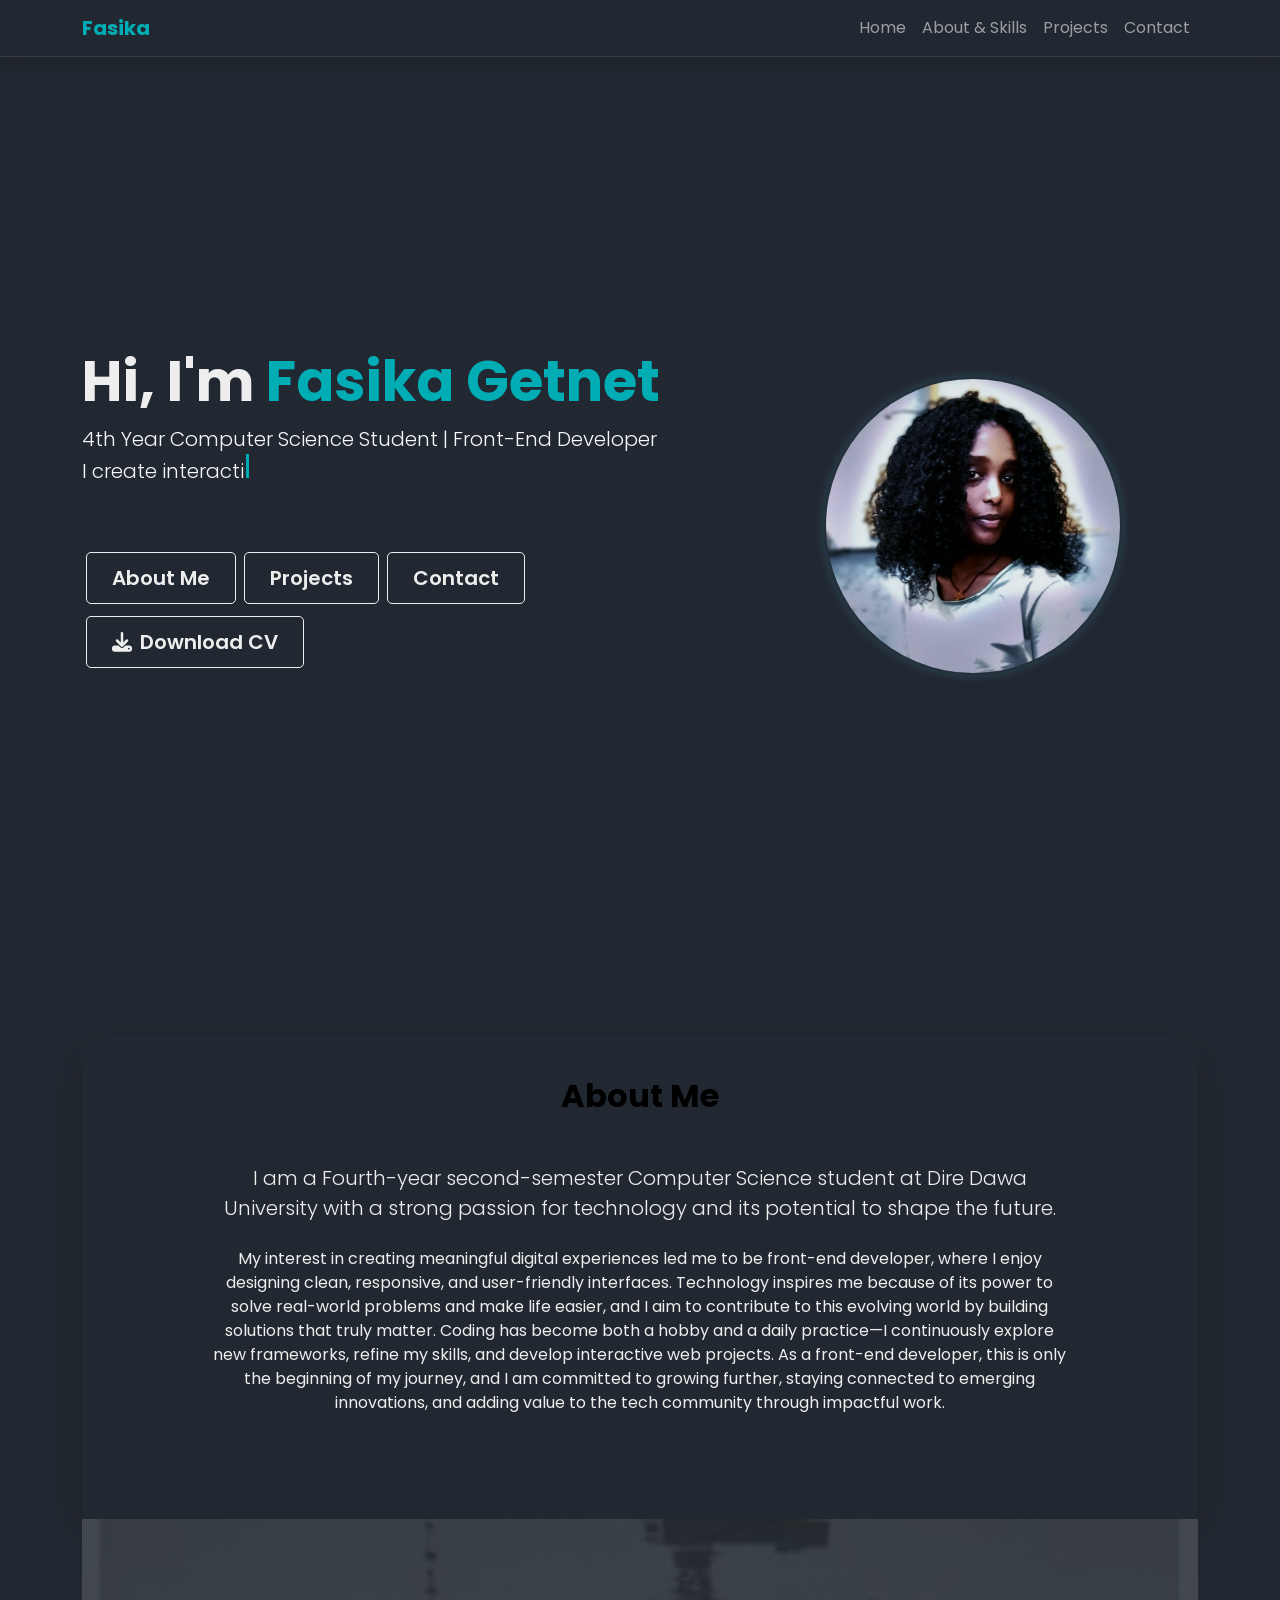
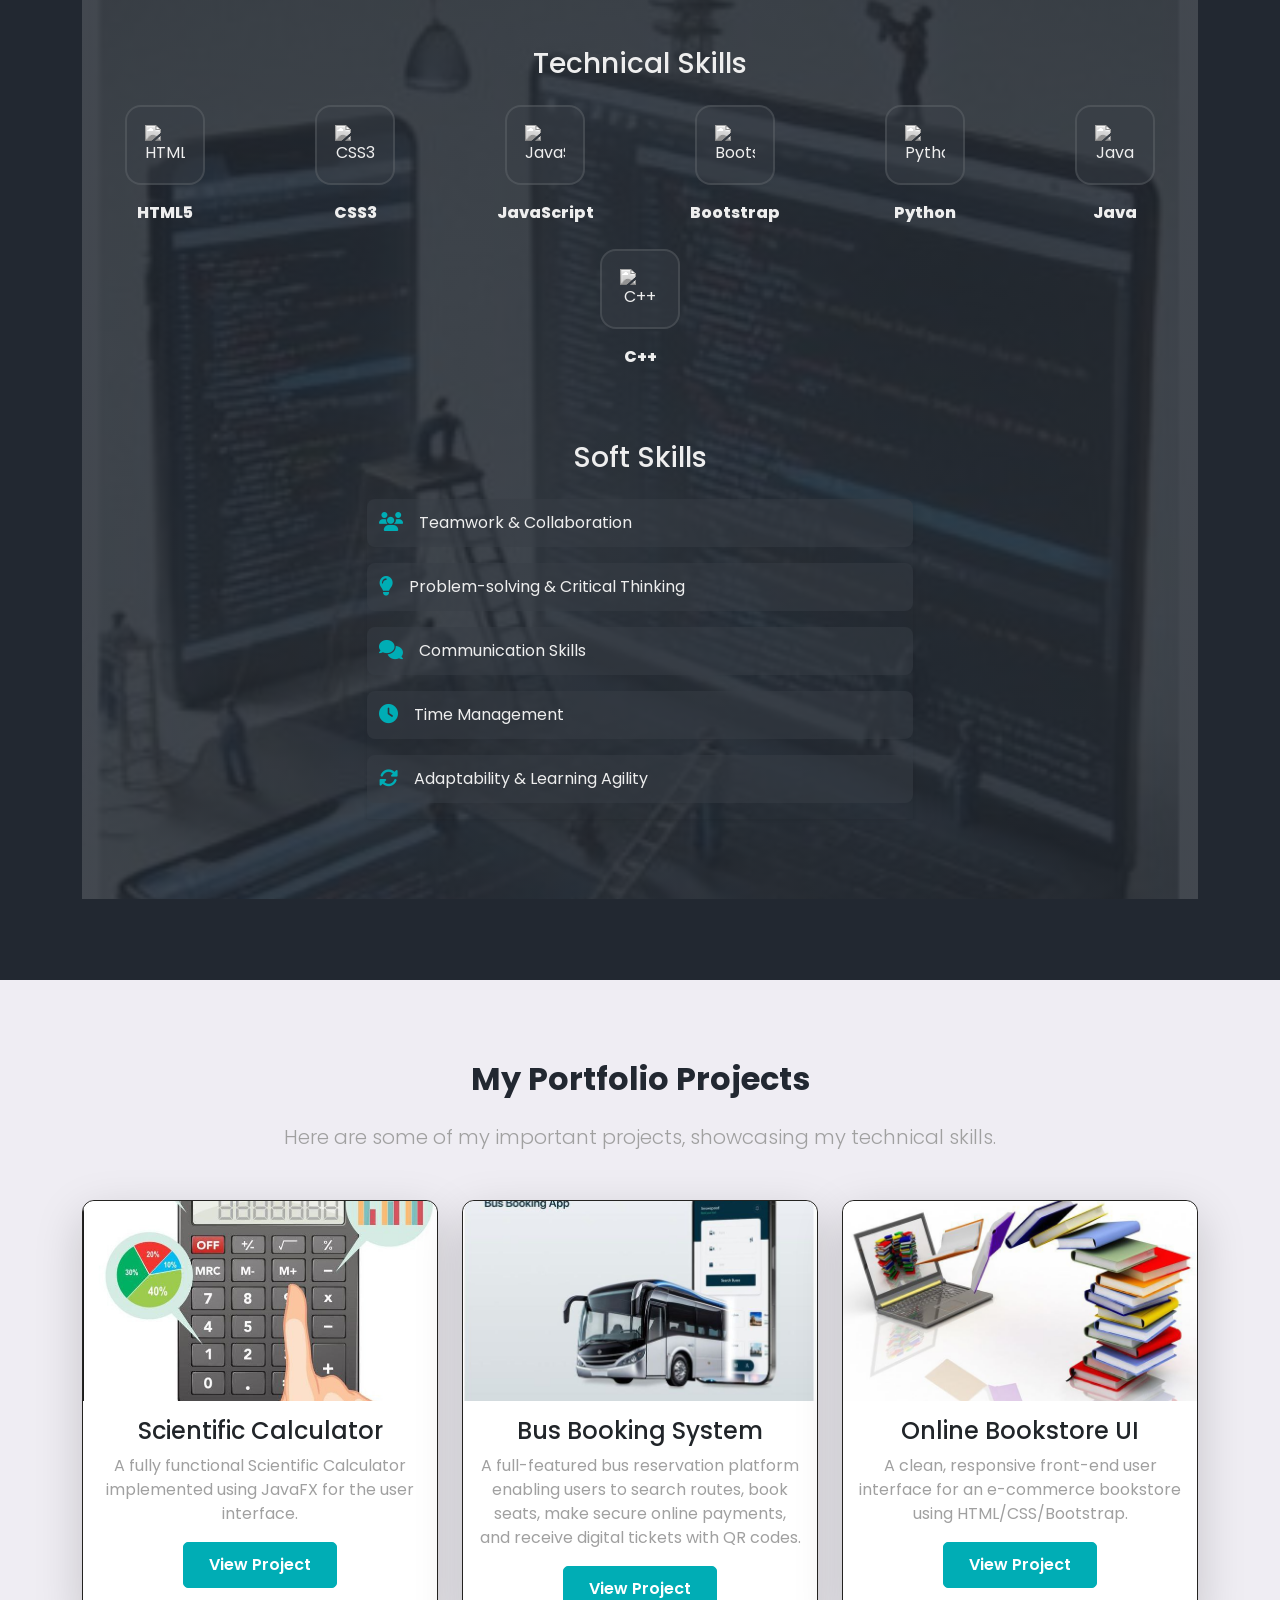
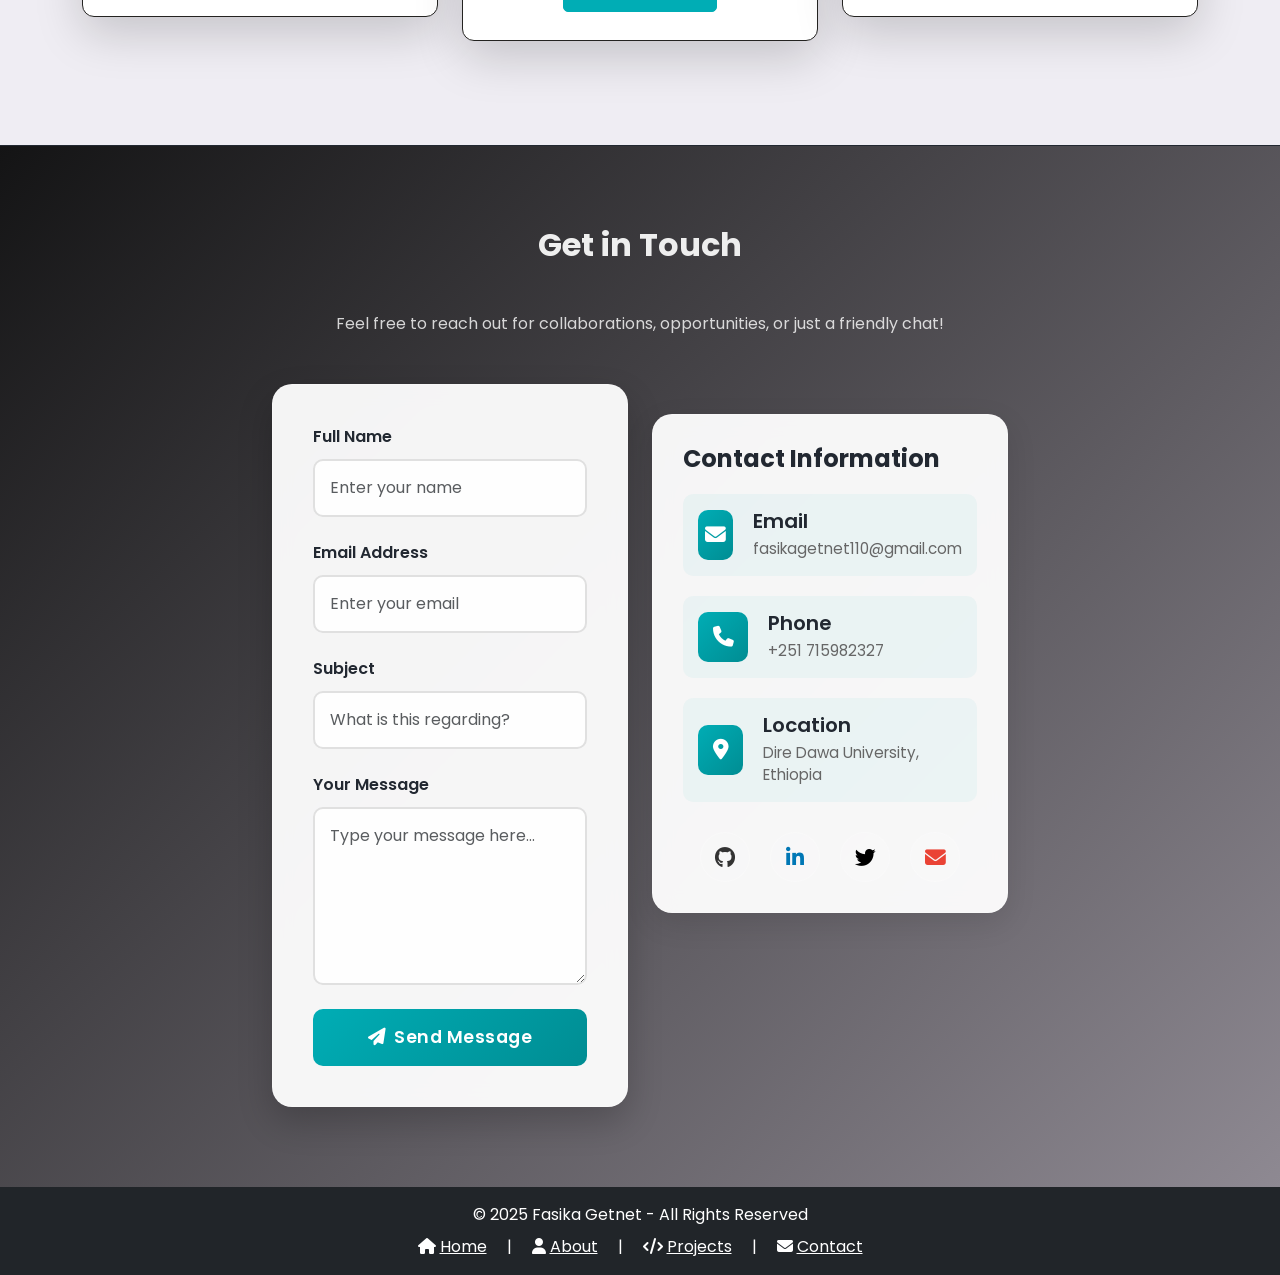
==== index.html @ c9964bea "Rename portfolio.html to index.html" ====
<!DOCTYPE html>
<html lang="en">
<head>
    <meta charset="UTF-8" />
    <meta name="viewport" content="width=device-width, initial-scale=1.0" />
    <title>Fasika Getnet - Portfolio</title>

    <link href="https://fonts.googleapis.com/css2?family=Poppins:wght@300;400;600;700&display=swap" rel="stylesheet">
    <link href="https://cdn.jsdelivr.net/npm/bootstrap@5.3.2/dist/css/bootstrap.min.css" rel="stylesheet">
    <link rel="stylesheet" href="https://cdnjs.cloudflare.com/ajax/libs/font-awesome/6.5.2/css/all.min.css">
    <link rel="stylesheet" href="CSS/style.css">
<style>
      #skills {
                border: none !important;
                background-image: 
                linear-gradient(rgba(34, 40, 49, 0.85), rgba(34, 40, 49, 0.85)),
                url('images/picture three.jpg');
                background-size: cover;}
       
    </style>
</head>

<body>

    <nav class="navbar navbar-expand-lg navbar-dark bg-dark fixed-top shadow">
        <div class="container-fluid container">
            <a class="navbar-brand" href="#">Fasika </a>
            <button class="navbar-toggler" type="button" data-bs-toggle="collapse" data-bs-target="#navbarNav" aria-controls="navbarNav" aria-expanded="false" aria-label="Toggle navigation">
                <span class="navbar-toggler-icon"></span>
            </button>
            <div class="collapse navbar-collapse" id="navbarNav">
                <ul class="navbar-nav ms-auto">
                    <li class="nav-item"><a class="nav-link" href="#home">Home</a></li>
                    <li class="nav-item"><a class="nav-link" href="#about">About & Skills</a></li>
                    <li class="nav-item"><a class="nav-link" href="#projects">Projects</a></li>
                    <li class="nav-item"><a class="nav-link" href="#contact">Contact</a></li>
                </ul>
            </div>
        </div>
    </nav>

    <section id="home"> 
        <div class="container">
            <div class="row align-items-center g-4">

                <div class="col-md-7 mb-4 text-center text-md-start scroll-animate">
                    <h1 class="display-4 fw-bold">Hi, I'm <strong>Fasika Getnet</strong></h1>
                    <div class="typing-container lead text-light mb-4">
                        4th Year Computer Science Student | Front-End Developer<br>
                        <span id="typed-text"></span><span class="typing-cursor"></span>
                    </div>
                    
                    <div class="mt-5 d-flex flex-row flex-wrap justify-content-center justify-content-md-start">
                        <a href="#about" class="btn btn-outline-light btn-lg btn-custom">About Me</a>
                        <a href="#projects" class="btn btn-outline-light btn-lg btn-custom">Projects</a>
                        <a href="#contact" class="btn btn-outline-light btn-lg btn-custom">Contact</a>
                        <a href="https://www.canva.com/design/DAGlxW0efiE/nlsFaLcKmotvEefGLtZisA/edit?utm_content=DAGlxW0efiE&utm_campaign=designshare&utm_medium=link2&utm_source=sharebutton" 
                           target="_blank" 
                           class="btn btn-outline-light btn-lg btn-custom download-cv-btn">
                            <i class="fas fa-download me-2"></i>Download CV
                        </a>
                    </div>
                </div>

                <div class="col-md-5 text-center scroll-animate">
                    <div class="profile-img-container">
                        <div class="code-ring"></div>
                        <div class="inner-ring"></div>
                        <div class="glow-particle particle-1"></div>
                        <div class="glow-particle particle-2"></div>
                        <div class="glow-particle particle-3"></div>
                        <div class="glow-particle particle-4"></div>
                        <img src="images/5875456987271728451.jpg" class="profile-img" alt="Profile Image">
                    </div>
                </div>
            </div>
        </div>
    </section>

    <hr class="m-0">

    <section id="about">
        <div class="container">
            <div id="about-content" class="shadow-lg">
                <h2 class="text-center mb-5">About Me</h2> 
            
                <div class="row justify-content-center mb-5">
                    <div class="col-lg-10 scroll-animate"> 
                        <p class="text-center lead mb-4"> 
                           I am a Fourth-year second-semester Computer Science student at Dire Dawa University with a strong passion for technology and its potential to shape the future.  
                        </p>
                        <p class="text-center">
                          My interest in creating meaningful digital experiences led me to 
                           be front-end developer, where I enjoy designing clean, responsive, and user-friendly
                          interfaces. Technology inspires me because of its power to solve real-world problems and make life easier,
                          and I aim to contribute to this evolving world by building solutions that truly matter. Coding has become both a hobby and a daily practice—I continuously explore new frameworks, refine my skills, and develop interactive web projects.
                           As a front-end developer, this is only the beginning of my journey, and I am committed to growing further, staying connected to emerging innovations,
                           and adding value to the tech community through impactful work.
                        </p>
                    </div>
                </div>
            </div>
    <section id="skills">

            <h3 class="text-center mt-5 mb-4">Technical Skills</h3>
            <div class="row text-center justify-content-center scroll-animate">
                <div class="col-6 col-md-3 col-lg-2 mb-4">
                    <div class="skill-icon-modern">
                        <img src="https://cdn.jsdelivr.net/gh/devicons/devicon/icons/html5/html5-original.svg" alt="HTML5">
                    </div>
                    <p class="skill-label-modern">HTML5</p>
                </div>
                <div class="col-6 col-md-3 col-lg-2 mb-4">
                    <div class="skill-icon-modern">
                        <img src="https://cdn.jsdelivr.net/gh/devicons/devicon/icons/css3/css3-original.svg" alt="CSS3">
                    </div>
                    <p class="skill-label-modern">CSS3</p>
                </div>
                <div class="col-6 col-md-3 col-lg-2 mb-4">
                    <div class="skill-icon-modern">
                        <img src="https://cdn.jsdelivr.net/gh/devicons/devicon/icons/javascript/javascript-original.svg" alt="JavaScript">
                    </div>
                    <p class="skill-label-modern">JavaScript</p>
                </div>
                <div class="col-6 col-md-3 col-lg-2 mb-4">
                    <div class="skill-icon-modern">
                        <img src="https://cdn.jsdelivr.net/gh/devicons/devicon/icons/bootstrap/bootstrap-original.svg" alt="Bootstrap">
                    </div>
                    <p class="skill-label-modern">Bootstrap</p>
                </div>
                <div class="col-6 col-md-3 col-lg-2 mb-4">
                    <div class="skill-icon-modern">
                        <img src="https://cdn.jsdelivr.net/gh/devicons/devicon/icons/python/python-original.svg" alt="Python">
                    </div>
                    <p class="skill-label-modern">Python</p>
                </div>
                <div class="col-6 col-md-3 col-lg-2 mb-4">
                    <div class="skill-icon-modern">
                        <img src="https://cdn.jsdelivr.net/gh/devicons/devicon/icons/java/java-original.svg" alt="Java">
                    </div>
                    <p class="skill-label-modern">Java</p>
                </div>
                <div class="col-6 col-md-3 col-lg-2 mb-4">
                    <div class="skill-icon-modern">
                        <img src="https://cdn.jsdelivr.net/gh/devicons/devicon/icons/cplusplus/cplusplus-original.svg" alt="C++">
                    </div>
                    <p class="skill-label-modern">C++</p>
                </div>
            </div>

            <h3 class="text-center mt-5 mb-4">Soft Skills</h3>
            <div class="row justify-content-center">
                <div class="col-md-6 scroll-animate">
                    <div class="list-group list-group-flush shadow-sm">
                        <div class="soft-skill-item">
                            <i class="fas fa-users"></i>
                            <span>Teamwork & Collaboration</span>
                        </div>
                        <div class="soft-skill-item">
                            <i class="fas fa-lightbulb"></i>
                            <span>Problem-solving & Critical Thinking</span>
                        </div>
                        <div class="soft-skill-item">
                            <i class="fas fa-comments"></i>
                            <span>Communication Skills</span>
                        </div>
                        <div class="soft-skill-item">
                            <i class="fas fa-clock"></i>
                            <span>Time Management</span>
                        </div>
                        <div class="soft-skill-item">
                            <i class="fas fa-sync-alt"></i>
                            <span>Adaptability & Learning Agility</span>
                        </div>
                    </div>
                </div>
            </div>
        </div>
    </section>
</section>

    <hr class="m-0">

    <section id="projects">
        <div class="container">
            <h2 class="text-center mb-4">My Portfolio Projects</h2>
            <p class="text-center mb-5 text-muted lead">Here are some of my important projects, showcasing my technical skills.</p>

            <div class="row g-4">
                
                <div class="col-md-4 mb-4 project-card scroll-animate">
                    <div class="card shadow-lg">
                        <img src="images/5886730945711246211.jpg" class="card-img-top" alt="Scientific Calculator Project" 
                             onerror="this.onerror=null; this.parentElement.innerHTML='<div class=\'card-img-placeholder\'><i class=\'fas fa-calculator\'></i></div>' + this.parentElement.innerHTML;">
                        <div class="card-body text-center">
                            <h4>Scientific Calculator</h4>
                            <p class="text-muted">A fully functional Scientific Calculator implemented using JavaFX for the user interface.</p>
                            <a href="https://github.com/fafi919/JavaFXApplication25" target="_blank" class="btn btn-primary btn-custom">View Project</a>
                        </div>
                    </div>
                </div>

                <div class="col-md-4 mb-4 project-card scroll-animate">
                    <div class="card shadow-lg">
                        <img src="images/5886730945711246222.jpg" class="card-img-top" alt="Bus Booking System" 
                             onerror="this.onerror=null; this.parentElement.innerHTML='<div class=\'card-img-placeholder\'><i class=\'fas fa-bus\'></i></div>' + this.parentElement.innerHTML;">
                        <div class="card-body text-center">
                            <h4>Bus Booking System</h4>
                            <p class="text-muted">A full-featured bus reservation platform enabling users to search routes, book seats, make secure online payments, and receive digital tickets with QR codes.</p>
                            <a href="https://github.com/fafi919/Bus-Booking" target="_blank" class="btn btn-primary btn-custom">View Project</a>
                        </div>
                    </div>
                </div>

                <div class="col-md-4 mb-4 project-card scroll-animate">
                    <div class="card shadow-lg">
                        <img src="images/5886730945711246221.jpg" class="card-img-top" alt="Online Bookstore" 
                             onerror="this.onerror=null; this.parentElement.innerHTML='<div class=\'card-img-placeholder\'><i class=\'fas fa-book\'></i></div>' + this.parentElement.innerHTML;">
                        <div class="card-body text-center">
                            <h4>Online Bookstore UI</h4>
                            <p class="text-muted">A clean, responsive front-end user interface for an e-commerce bookstore using HTML/CSS/Bootstrap.</p>
                            <a href="index2.html" target="_blank" class="btn btn-primary btn-custom">View Project</a>
                        </div>
                    </div>
                </div>
            </div>
        </div>
    </section>

    <hr class="m-0">

    <section id="contact">
        <div class="container">
            <h2 class="text-center mb-5">Get in Touch</h2>
            <p class="text-center mb-5 text-muted">Feel free to reach out for collaborations, opportunities, or just a friendly chat!</p>
            
            <div class="row justify-content-center">
                <div class="col-lg-8">
                    <div class="row g-4">
                        <div class="col-md-6 scroll-animate">
                            <form id="contactForm">
                                <div class="mb-4">
                                    <label for="name" class="form-label">Full Name</label>
                                    <input type="text" class="form-control" id="name" placeholder="Enter your name" required>
                                </div>
                                <div class="mb-4">
                                    <label for="email" class="form-label">Email Address</label>
                                    <input type="email" class="form-control" id="email" placeholder="Enter your email" required>
                                </div>
                                <div class="mb-4">
                                    <label for="subject" class="form-label">Subject</label>
                                    <input type="text" class="form-control" id="subject" placeholder="What is this regarding?" required>
                                </div>
                                <div class="mb-4">
                                    <label for="message" class="form-label">Your Message</label>
                                    <textarea class="form-control" id="message" rows="6" placeholder="Type your message here..." required></textarea>
                                </div>
                                <button type="submit" class="btn btn-primary w-100">
                                    <i class="fas fa-paper-plane me-2"></i>Send Message
                                </button>
                                <div id="responseMessage" class="response-message"></div>
                            </form>
                        </div>
                        
                        <div class="col-md-6 scroll-animate">
                            <div class="contact-info-box">
                                <h4>Contact Information</h4>
                                
                                <div class="contact-detail">
                                    <i class="fas fa-envelope"></i>
                                    <div class="contact-detail-content">
                                        <h5>Email</h5>
                                        <p>fasikagetnet110@gmail.com</p>
                                    </div>
                                </div>
                                
                                <div class="contact-detail">
                                    <i class="fas fa-phone"></i>
                                    <div class="contact-detail-content">
                                        <h5>Phone</h5>
                                        <p>+251 715982327</p>
                                    </div>
                                </div>
                                
                                <div class="contact-detail">
                                    <i class="fas fa-map-marker-alt"></i>
                                    <div class="contact-detail-content">
                                        <h5>Location</h5>
                                        <p>Dire Dawa University, Ethiopia</p>
                                    </div>
                                </div>
                                
                                <div class="social-links">
                                    <a href="https://github.com/fafi919" target="_blank" class="social-link">
                                        <i class="fab fa-github"></i>
                                    </a>
                                    <a href="https://www.linkedin.com/in/fasika-getnet-62bb77320" target="_blank" class="social-link">
                                        <i class="fab fa-linkedin-in"></i>
                                    </a>
                                    <a href="https://x.com/yodina29" target="_blank" class="social-link">
                                        <i class="fab fa-twitter"></i>
                                    </a>
                                    <a href="mailto:fasikagetnet110@gmail.com" class="social-link">
                                        <i class="fas fa-envelope"></i>
                                    </a>
                                </div>
                            </div>
                        </div>
                    </div>
                </div>
            </div>
        </div>
    </section>

    <footer class="bg-dark text-white text-center p-3">
        <div class="container">
            <p class="mb-0">© 2025 Fasika Getnet - All Rights Reserved</p>
            <p class="mt-2 mb-0">
                <a href="#home" class="text-white me-3"><i class="fas fa-home me-1"></i>Home</a> |
                <a href="#about" class="text-white mx-3"><i class="fas fa-user me-1"></i>About</a> |
                <a href="#projects" class="text-white mx-3"><i class="fas fa-code me-1"></i>Projects</a> |
                <a href="#contact" class="text-white ms-3"><i class="fas fa-envelope me-1"></i>Contact</a>
            </p>
        </div>
    </footer>

    
    <script src="https://code.jquery.com/jquery-3.7.1.min.js"></script>
    <script src="https://cdn.jsdelivr.net/npm/bootstrap@5.3.2/dist/js/bootstrap.bundle.min.js"></script>
    
    
    <script src="Jquery/script.js"></script>
</body>
</html>
---- CSS/style.css ----
:root {
    --primary-color: #00ADB5;
    --secondary-color: #393E46;
    --dark-bg: #222831;
    --text-light: #EEEEEE;
    --text-muted: #A0A0A0;
    --bg-light: #242321;
    --light-blue: #4FC3F7;
    --light-blue-glow: rgba(79, 195, 247, 0.6);
    --light-blue-dark: #0288D1;
}

html { scroll-behavior: smooth; }
body { 
    font-family: 'Poppins', sans-serif;
    color: var(--dark-bg);
    padding-top: 56px; 
    background-color: var(--dark-bg);
}
section { padding: 80px 0; } 
h2 { font-weight: 700; }
.text-muted { color: var(--text-muted) !important; }

.navbar-dark.bg-dark {
    background-color: var(--dark-bg) !important;
    border-bottom: 1px solid var(--secondary-color);
}
.navbar-brand {
    font-weight: 700;
    color: var(--primary-color) !important;
}
.navbar-nav .nav-link:hover {
    color: var(--primary-color) !important;
}

#home { 
    background-image: 
        url('https://plus.unsplash.com/premium_photo-1661930645394-9d46a620a4e0?w=500&auto=format&fit=crop'); 
    background-size: cover;
    background-position: center;
    background-repeat: no-repeat;
    background-attachment: fixed;
    color: var(--text-light);
    padding-top: 120px;
    min-height: 100vh;
    display: flex;
    align-items: center;
}
#home strong {
    font-weight: 700 !important;
    color: var(--primary-color);
}

.typing-container {
    min-height: 80px;
}

.typing-cursor {
    display: inline-block;
    background-color: var(--primary-color);
    width: 3px;
    height: 1.2em;
    margin-left: 2px;
    animation: blink 1s infinite;
}

@keyframes blink {
    0%, 100% { opacity: 1; }
    50% { opacity: 0; }
}

#about { 
    background-color: var(--dark-bg);
    color: var(--text-light);
}

#about-content {
    background-image: 
       linear-gradient(rgba(147, 183, 237, 0.85), rgba(52, 59, 70, 0.85)),
        url('Fasika_Getnet_DDU1501132/images/picture one.jpg');
    background-size: cover;
    background-position: center;
    padding: 40px; 
    border-radius: 12px;
    color: var(--text-light);
}

#about .list-group-item {
    background-color: var(--secondary-color); 
    color: var(--text-light);
    border: none;
}

.profile-img-container {
    position: relative;
    width: 300px; 
    height: 300px;
    margin: 0 auto;
    border-radius: 50%;
    box-shadow: 0 0 10px rgba(79, 195, 247, 0.2); 
    overflow: hidden;
}

.profile-img {
    width: 100%;
    height: 100%;
    object-fit: cover; 
    border-radius: 50%;
    transition: all 0.5s ease-in-out;
    z-index: 2;
    position: relative;
    border: 3px solid transparent;
}

.profile-img-container::before {
    content: '';
    position: absolute;
    top: -10px; 
    left: -10px; 
    right: -10px; 
    bottom: -10px; 
    border-radius: 50%;
    border: 3px solid var(--light-blue);
    box-shadow: 0 0 30px var(--light-blue-glow), 
                inset 0 0 15px var(--light-blue-glow);
    transition: all 0.5s ease-in-out;
    opacity: 0.8;
    z-index: 1;
    animation: light-blue-pulse 2.5s infinite alternate;
}

@keyframes light-blue-pulse {
    0% {
        box-shadow: 0 0 30px var(--light-blue-glow), 
                    inset 0 0 15px var(--light-blue-glow);
        opacity: 0.8;
        transform: scale(1);
    }
    50% {
        box-shadow: 0 0 45px var(--light-blue-glow), 
                    0 0 60px rgba(79, 195, 247, 0.3),
                    inset 0 0 20px var(--light-blue-glow);
        opacity: 1;
        transform: scale(1.02);
    }
    100% {
        box-shadow: 0 0 40px var(--light-blue-glow), 
                    inset 0 0 18px var(--light-blue-glow);
        opacity: 0.9;
        transform: scale(1.01);
    }
}

.profile-img-container:hover::before { 
    transform: scale(1.05) rotate(5deg); 
    opacity: 1;
    box-shadow: 0 0 60px var(--light-blue-glow), 
                0 0 80px rgba(79, 195, 247, 0.4),
                inset 0 0 25px var(--light-blue-glow);
    animation: none;
    border-width: 4px;
}

.profile-img-container:hover .profile-img {
    transform: scale(1.05);
    border-color: var(--light-blue);
}

.code-ring {
    position: absolute;
    top: -25px;
    left: -25px;
    right: -25px;
    bottom: -25px;
    border-radius: 50%;
    border: 2px dashed var(--light-blue);
    opacity: 0.4;
    animation: rotate-clockwise 25s linear infinite;
    z-index: 0;
    filter: drop-shadow(0 0 5px rgba(79, 195, 247, 0.3));
}

@keyframes rotate-clockwise {
    0% { transform: rotate(0deg); }
    100% { transform: rotate(360deg); }
}

.inner-ring {
    position: absolute;
    top: -15px;
    left: -15px;
    right: -15px;
    bottom: -15px;
    border-radius: 50%;
    border: 1.5px dotted var(--light-blue);
    opacity: 0.3;
    animation: rotate-counter-clockwise 15s linear infinite;
    z-index: 0;
}

@keyframes rotate-counter-clockwise {
    0% { transform: rotate(0deg); }
    100% { transform: rotate(-360deg); }
}

.glow-particle {
    position: absolute;
    width: 6px;
    height: 6px;
    background-color: var(--light-blue);
    border-radius: 50%;
    opacity: 0;
    filter: blur(1px);
    z-index: 0;
}

.particle-1 {
    top: 20%;
    left: 20%;
    animation: float-particle 4s infinite ease-in-out;
}

.particle-2 {
    top: 40%;
    right: 10%;
    animation: float-particle 5s infinite ease-in-out 0.5s;
}

.particle-3 {
    bottom: 30%;
    left: 15%;
    animation: float-particle 6s infinite ease-in-out 1s;
}

.particle-4 {
    bottom: 20%;
    right: 25%;
    animation: float-particle 4.5s infinite ease-in-out 1.5s;
}

@keyframes float-particle {
    0%, 100% {
        transform: translate(0, 0);
        opacity: 0;
        box-shadow: 0 0 5px var(--light-blue);
    }
    50% {
        transform: translate(10px, -10px);
        opacity: 0.7;
        box-shadow: 0 0 10px var(--light-blue);
    }
}

.btn-custom {
    padding: 10px 25px;
    border-radius: 5px; 
    font-weight: 600;
    margin: 0 4px 12px; 
    transition: 0.3s ease;
}
.btn-custom:hover {
    transform: scale(1.05); 
    box-shadow: 0 5px 15px rgba(0, 173, 181, 0.4);
}
.btn-outline-light {
    color: var(--text-light);
    border-color: var(--text-light);
}
.btn-outline-light:hover {
    background-color: var(--primary-color) !important;
    border-color: var(--primary-color) !important;
    color: var(--dark-bg) !important;
    box-shadow: 0 5px 15px rgba(0, 173, 181, 0.4);
}
.btn-primary {
    background-color: var(--primary-color);
    border-color: var(--primary-color);
}
.btn-primary:hover {
    background-color: #008D93;
    border-color: #008D93;
}

.download-cv-btn {
    position: relative;
    overflow: hidden;
}

.download-cv-btn::after {
    content: '';
    position: absolute;
    top: 50%;
    left: 50%;
    width: 0;
    height: 0;
    border-radius: 50%;
    background: rgba(255, 255, 255, 0.2);
    transform: translate(-50%, -50%);
    transition: width 0.6s, height 0.6s;
}

.download-cv-btn:hover::after {
    width: 300px;
    height: 300px;
}

#projects {
    background-color: rgb(239, 237, 243); 
    color: var(--dark-bg);
}

.skill-icon { 
    transition: 0.3s ease; 
    filter: grayscale(100%);
    opacity: 0.8;
}
.skill-icon:hover { 
    transform: scale(1.15); 
    filter: grayscale(0%);
    opacity: 1;
}

.card {
    border-radius: 12px;
    transition: 0.4s ease;
    border: 1px solid var(--bg-light); 
    overflow: hidden;
}
.card:hover {
    transform: translateY(-8px);
    box-shadow: 0 15px 35px rgba(0,0,0,0.2);
}

.card-img-top {
    height: 200px;
    width: 100%;
    object-fit: cover;
    border-radius: 12px 12px 0 0;
}

.card-img-placeholder {
    height: 200px;
    background: linear-gradient(135deg, var(--primary-color), #40A4B1);
    display: flex;
    justify-content: center;
    align-items: center;
    border-radius: 12px 12px 0 0;
    color: white;
    font-size: 2.5rem;
}

#contact { 
    background: linear-gradient(135deg, #141415 0%, #8e8992 100%);
    color: var(--text-light);
}

#contact h2 {
    color: var(--text-light);
    margin-bottom: 30px;
}

#contact .text-muted {
    color: rgba(255, 255, 255, 0.8) !important;
}

footer {
    background-color: var(--dark-bg) !important;
}

.scroll-animate {
    opacity: 0;
    transform: translateY(20px);
    transition: opacity 0.6s ease-out, transform 0.6s ease-out;
}
.scroll-animate.in-view {
    opacity: 1;
    transform: translateY(0);
}
.scroll-animate.project-card:nth-child(1) { transition-delay: 0s; }
.scroll-animate.project-card:nth-child(2) { transition-delay: 0.15s; }
.scroll-animate.project-card:nth-child(3) { transition-delay: 0.3s; }

body.about-active #about p,
body.about-active #about h2,
body.about-active #about h3,
body.about-active #about li {
    color: var(--primary-color) !important;
    transition: color 0.4s ease-in-out;
}

.skill-icon {
    transition: transform 0.3s ease, filter 0.3s ease, box-shadow 0.3s ease;
    filter: grayscale(100%);
    opacity: 0.85;
}

.skill-icon:hover {
    transform: scale(1.25) rotate(3deg);
    filter: grayscale(0%);
    opacity: 1;
}

.skill-html:hover,
.skill-html + img:hover {
    box-shadow: 0 0 20px #E34F26;
}

.skill-css:hover,
.skill-css + img:hover {
    box-shadow: 0 0 20px #1572B6;
}

.skill-js:hover,
.skill-js + img:hover {
    box-shadow: 0 0 20px #F0DB4F;
}

.skill-bootstrap:hover,
.skill-bootstrap + img:hover {
    box-shadow: 0 0 20px #7952B3;
}

.skill-python:hover,
.skill-python + img:hover {
    box-shadow: 0 0 20px #4a98d8;
}

.skill-java:hover,
.skill-java + img:hover {
    box-shadow: 0 0 20px #f0383b;
}

.skill-cpp:hover,
.skill-cpp + img:hover {
    box-shadow: 0 0 20px #dba2a2;
}

#about p.skill-html:hover,
#about p.skill-css:hover,
#about p.skill-js:hover,
#about p.skill-bootstrap:hover,
#about p.skill-python:hover,
#about p.skill-cpp:hover,
#about p.skill-java:hover {
    transform: scale(1.15);
    transition: 0.3s ease;
}

#about h2 {
    color: black !important;
}

#about .tech-title {
    color: brown !important;
}

#about .soft-title {
    color: lightblue !important;
}

#about-content {
    border: none !important;
    background-image: 
        linear-gradient(rgba(34, 40, 49, 0.85), rgba(34, 40, 49, 0.85)),
        url('C:\Users\fafi19\Documents\Fasika_Getnet_DDU1501132\images\picture three.jpg');
    background-size: cover;
    background-position: center;
}

#about p.skill-html     { color: #E34F26 !important; }
#about p.skill-css      { color: #1572B6 !important; }
#about p.skill-js       { color: #F0DB4F !important; }
#about p.skill-bootstrap{ color: #7952B3 !important; }
#about p.skill-python   { color: #3776AB !important; }
.skill-cpp { color: #c9d2da !important; }

.skill-icon-modern {
    width: 80px;
    height: 80px;
    display: flex;
    align-items: center;
    justify-content: center;
    background: rgba(57, 62, 70, 0.5);
    border-radius: 16px;
    margin: 0 auto 1rem;
    transition: all 0.3s ease;
    border: 2px solid rgba(255, 255, 255, 0.1);
}

.skill-icon-modern:hover {
    transform: translateY(-5px);
    border-color: var(--primary-color);
    box-shadow: 0 4px 16px rgba(0,0,0,0.12);
}

.skill-icon-modern img {
    width: 40px;
    height: 40px;
    filter: grayscale(1);
    transition: filter 0.3s ease;
}

.skill-icon-modern:hover img {
    filter: grayscale(0);
}

.skill-label-modern {
    font-weight: 800;
    color: var(--text-light);
    margin-bottom: 0;
}

.soft-skill-item {
    display: flex;
    align-items: center;
    margin-bottom: 1rem;
    padding: 0.75rem;
    background: rgba(57, 62, 70, 0.5);
    border-radius: 8px;
    transition: all 0.3s ease;
}

.soft-skill-item:hover {
    background: rgba(57, 62, 70, 0.8);
    transform: translateX(5px);
}

.soft-skill-item i {
    color: var(--primary-color);
    margin-right: 1rem;
    font-size: 1.2rem;
}

/* ============ ENHANCED CONTACT PAGE STYLES ============ */
#contactForm {
    background: rgba(255, 255, 255, 0.95);
    backdrop-filter: blur(10px);
    border-radius: 20px;
    box-shadow: 0 15px 35px rgba(0, 0, 0, 0.2);
    padding: 40px;
    transition: all 0.3s ease;
    border: 1px solid rgba(255, 255, 255, 0.2);
}

#contactForm:hover {
    transform: translateY(-5px);
    box-shadow: 0 20px 40px rgba(0, 0, 0, 0.3);
}

#contactForm .form-label {
    color: #222831;
    font-weight: 600;
    margin-bottom: 10px;
    font-size: 1rem;
}

#contactForm .form-control {
    background: rgba(255, 255, 255, 0.9);
    border: 2px solid #e0e0e0;
    border-radius: 10px;
    padding: 15px;
    font-size: 1rem;
    color: #222831;
    transition: all 0.3s ease;
}

#contactForm .form-control:focus {
    background: white;
    border-color: var(--primary-color);
    box-shadow: 0 0 0 0.3rem rgba(0, 173, 181, 0.15);
    transform: translateY(-2px);
}

#contactForm textarea.form-control {
    min-height: 150px;
    resize: vertical;
}

#contactForm .btn-primary {
    background: linear-gradient(135deg, var(--primary-color), #008D93);
    border: none;
    border-radius: 10px;
    padding: 15px 30px;
    font-weight: 600;
    font-size: 1.1rem;
    letter-spacing: 0.5px;
    transition: all 0.3s ease;
    position: relative;
    overflow: hidden;
}

#contactForm .btn-primary:hover {
    transform: translateY(-3px);
    box-shadow: 0 10px 25px rgba(0, 173, 181, 0.4);
    background: linear-gradient(135deg, #008D93, var(--primary-color));
}

#contactForm .btn-primary:active {
    transform: translateY(-1px);
}

.contact-info-box {
    background: rgba(255, 255, 255, 0.95);
    backdrop-filter: blur(10px);
    border-radius: 20px;
    padding: 30px;
    margin-top: 30px;
    box-shadow: 0 10px 30px rgba(0, 0, 0, 0.1);
    border: 1px solid rgba(255, 255, 255, 0.2);
}

.contact-info-box h4 {
    color: #222831;
    margin-bottom: 20px;
    font-weight: 700;
}

.contact-detail {
    display: flex;
    align-items: center;
    margin-bottom: 20px;
    padding: 15px;
    background: rgba(0, 173, 181, 0.05);
    border-radius: 10px;
    transition: all 0.3s ease;
}

.contact-detail:hover {
    background: rgba(0, 173, 181, 0.1);
    transform: translateX(5px);
}

.contact-detail i {
    width: 50px;
    height: 50px;
    background: linear-gradient(135deg, var(--primary-color), #008D93);
    border-radius: 10px;
    display: flex;
    align-items: center;
    justify-content: center;
    color: white;
    font-size: 1.3rem;
    margin-right: 20px;
}

.contact-detail-content h5 {
    color: #222831;
    margin: 0;
    font-weight: 600;
}

.contact-detail-content p {
    color: #666;
    margin: 5px 0 0 0;
    font-size: 0.95rem;
}

.social-links {
    display: flex;
    justify-content: center;
    gap: 20px;
    margin-top: 30px;
}

.social-link {
    width: 50px;
    height: 50px;
    background: rgba(255, 255, 255, 0.1);
    border-radius: 50%;
    display: flex;
    align-items: center;
    justify-content: center;
    color: white;
    font-size: 1.3rem;
    text-decoration: none;
    transition: all 0.3s ease;
    border: 1px solid rgba(255, 255, 255, 0.2);
}

.social-link:hover {
    background: white;
    color: var(--primary-color);
    transform: translateY(-5px);
    box-shadow: 0 10px 20px rgba(0, 0, 0, 0.2);
}

.response-message {
    display: none;
    padding: 15px;
    border-radius: 10px;
    margin-top: 20px;
    text-align: center;
    font-weight: 600;
}

.response-success {
    background: rgba(76, 175, 80, 0.1);
    color: #2e7d32;
    border: 1px solid #4caf50;
}

.response-error {
    background: rgba(244, 67, 54, 0.1);
    color: #c62828;
    border: 1px solid #f44336;
}

@media (max-width: 768px) {
    section { padding: 60px 0; }
    #home { padding-top: 100px; }
    .profile-img-container {
        width: 250px;
        height: 250px;
    }
    .btn-custom {
        margin: 5px;
        width: 100%;
    }
    #about-content {
        padding: 20px;
    }
    #contactForm {
        padding: 25px;
    }
    .contact-detail {
        padding: 12px;
    }
}
.social-links .fa-github { color: #333; }
.social-links .fa-linkedin-in { color: #0077B5; }
.social-links .fa-twitter { color: #000; }
.social-links .fa-envelope { color: #EA4335; }
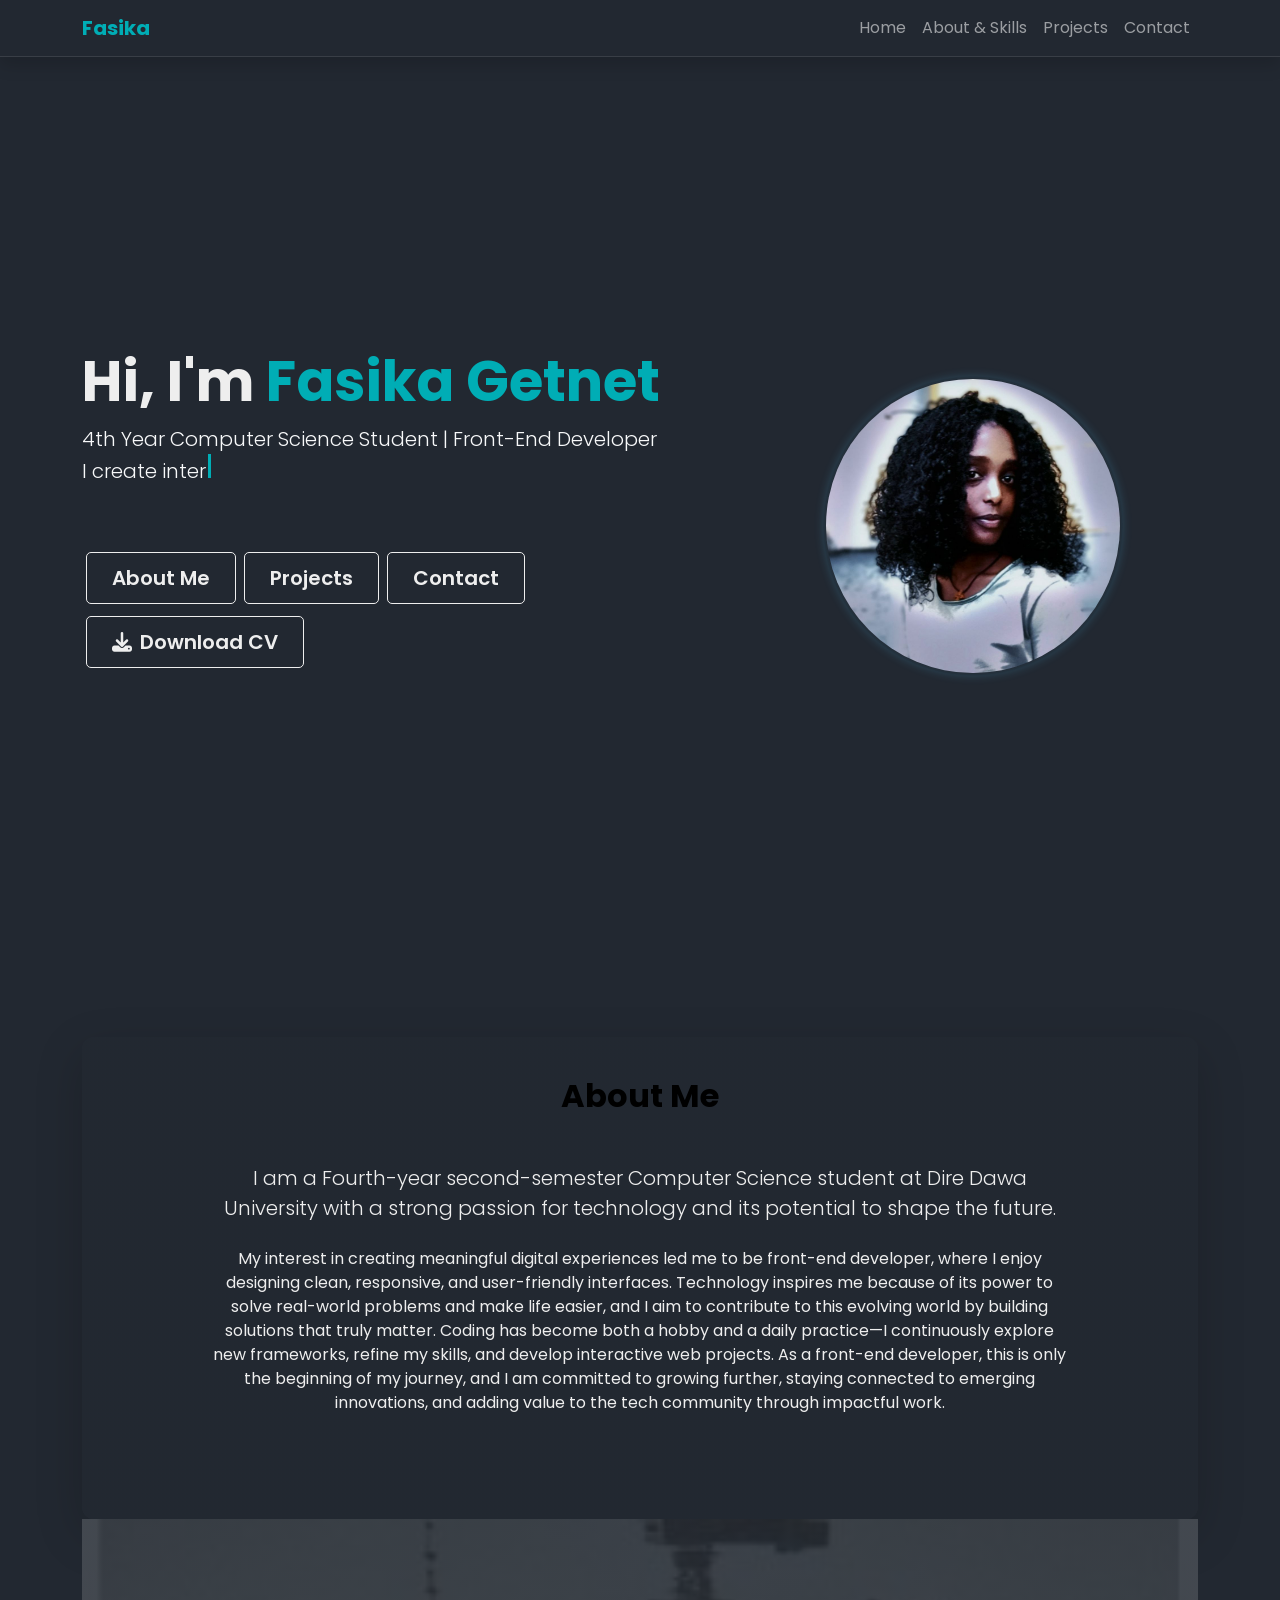
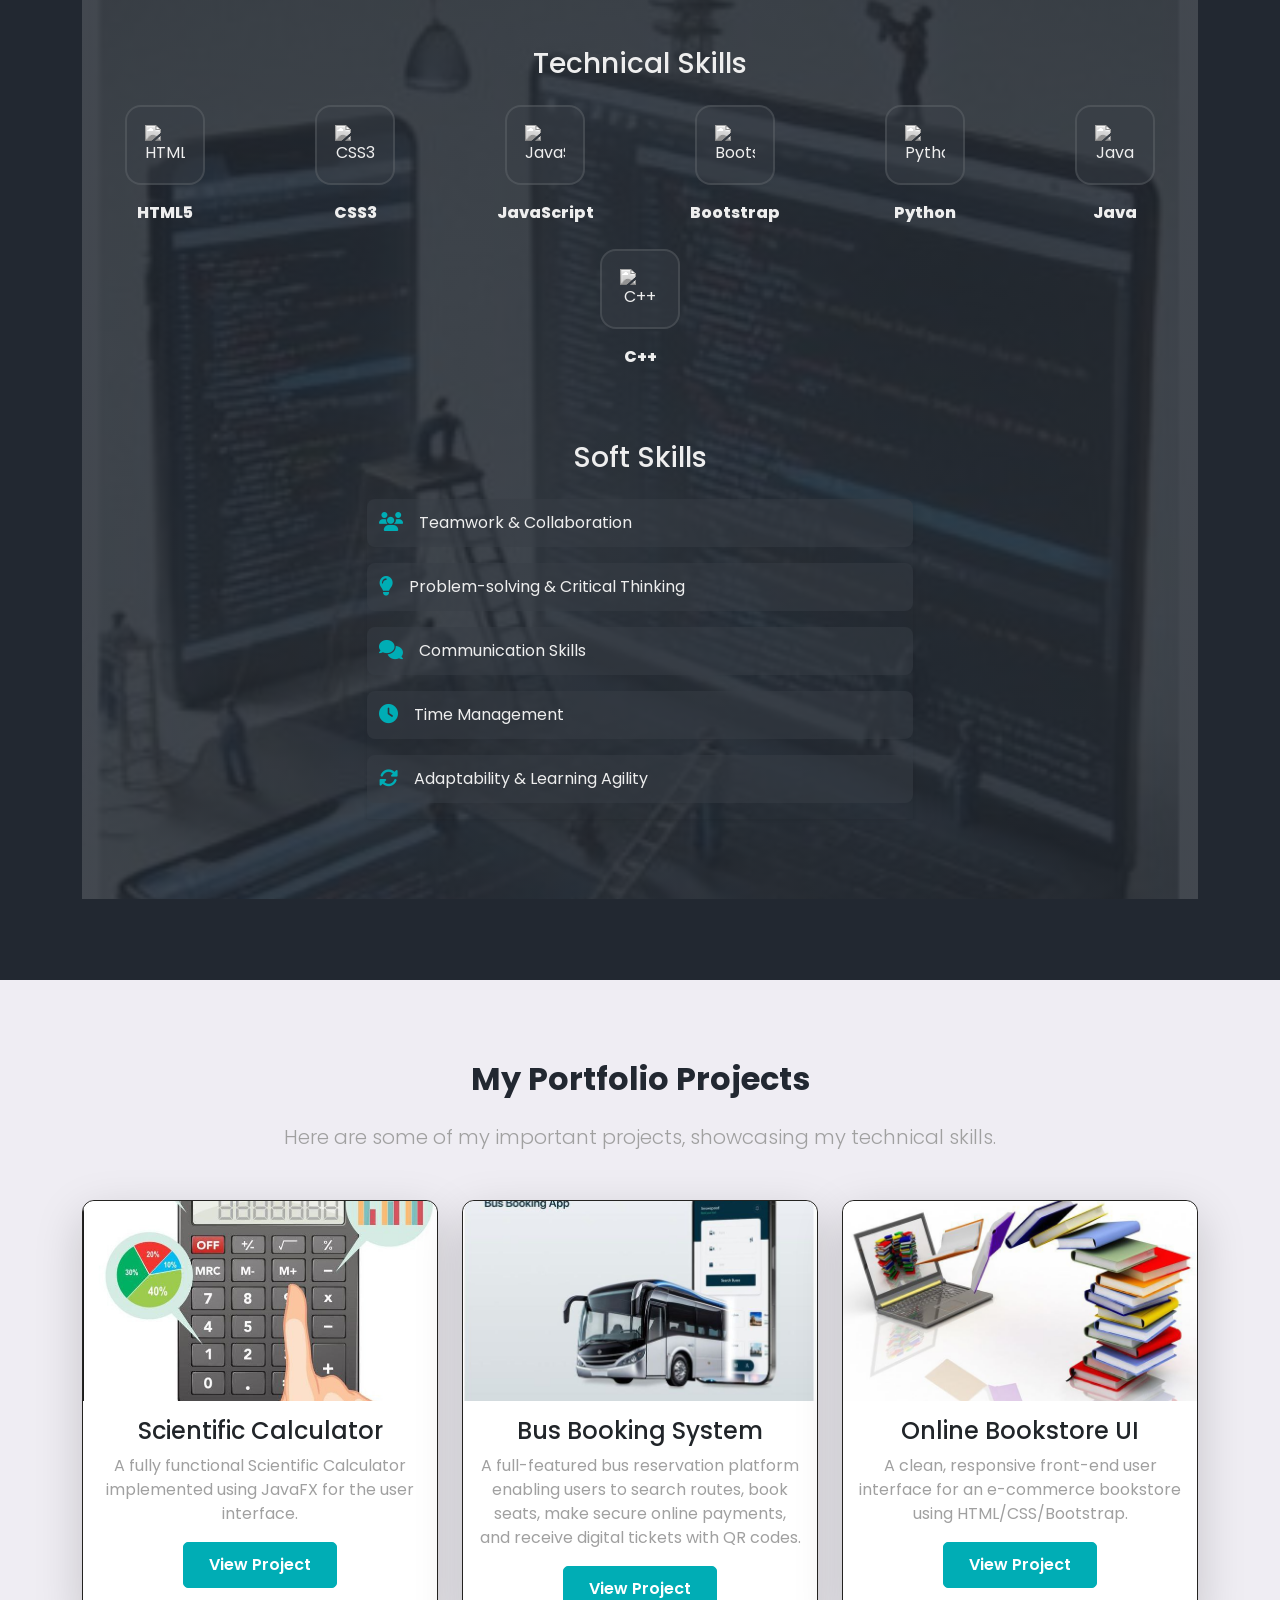
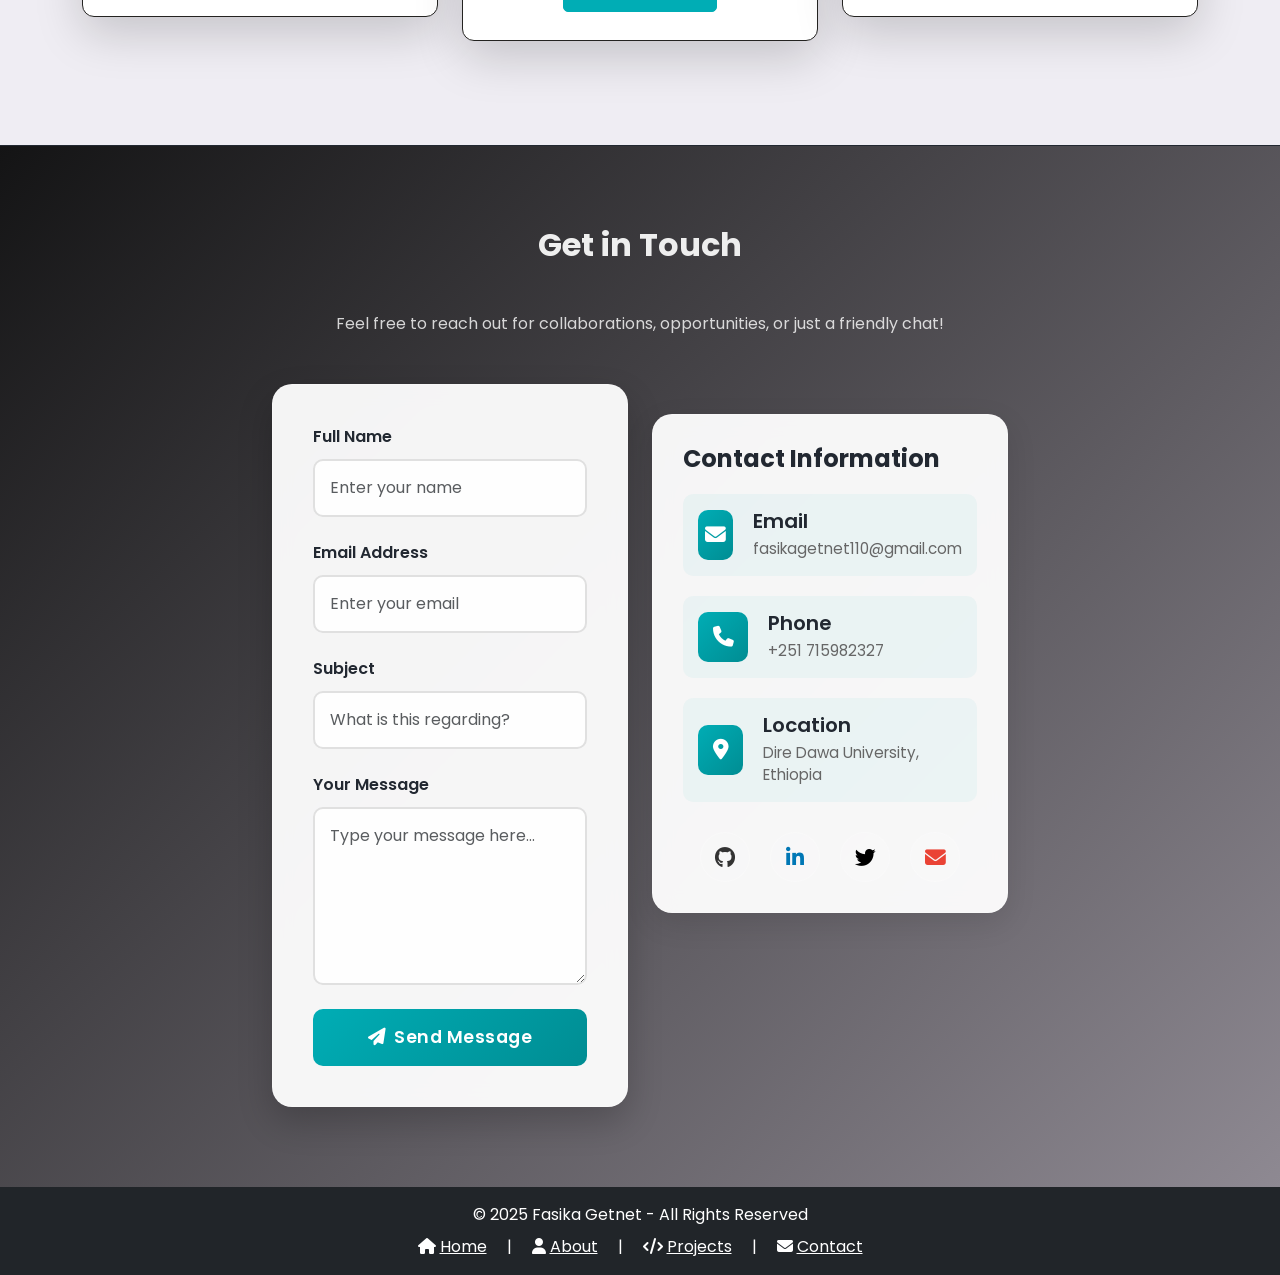
==== commit f7d2777b: "Update project link to bookNook.html" ====
--- a/index.html
+++ b/index.html
@@ -207,7 +207,7 @@
                         <div class="card-body text-center">
                             <h4>Bus Booking System</h4>
                             <p class="text-muted">A full-featured bus reservation platform enabling users to search routes, book seats, make secure online payments, and receive digital tickets with QR codes.</p>
-                            <a href="https://github.com/fafi919/Bus-Booking" target="_blank" class="btn btn-primary btn-custom">View Project</a>
+                            <a href="bookNook.html" target="_blank" class="btn btn-primary btn-custom">View Project</a>
                         </div>
                     </div>
                 </div>
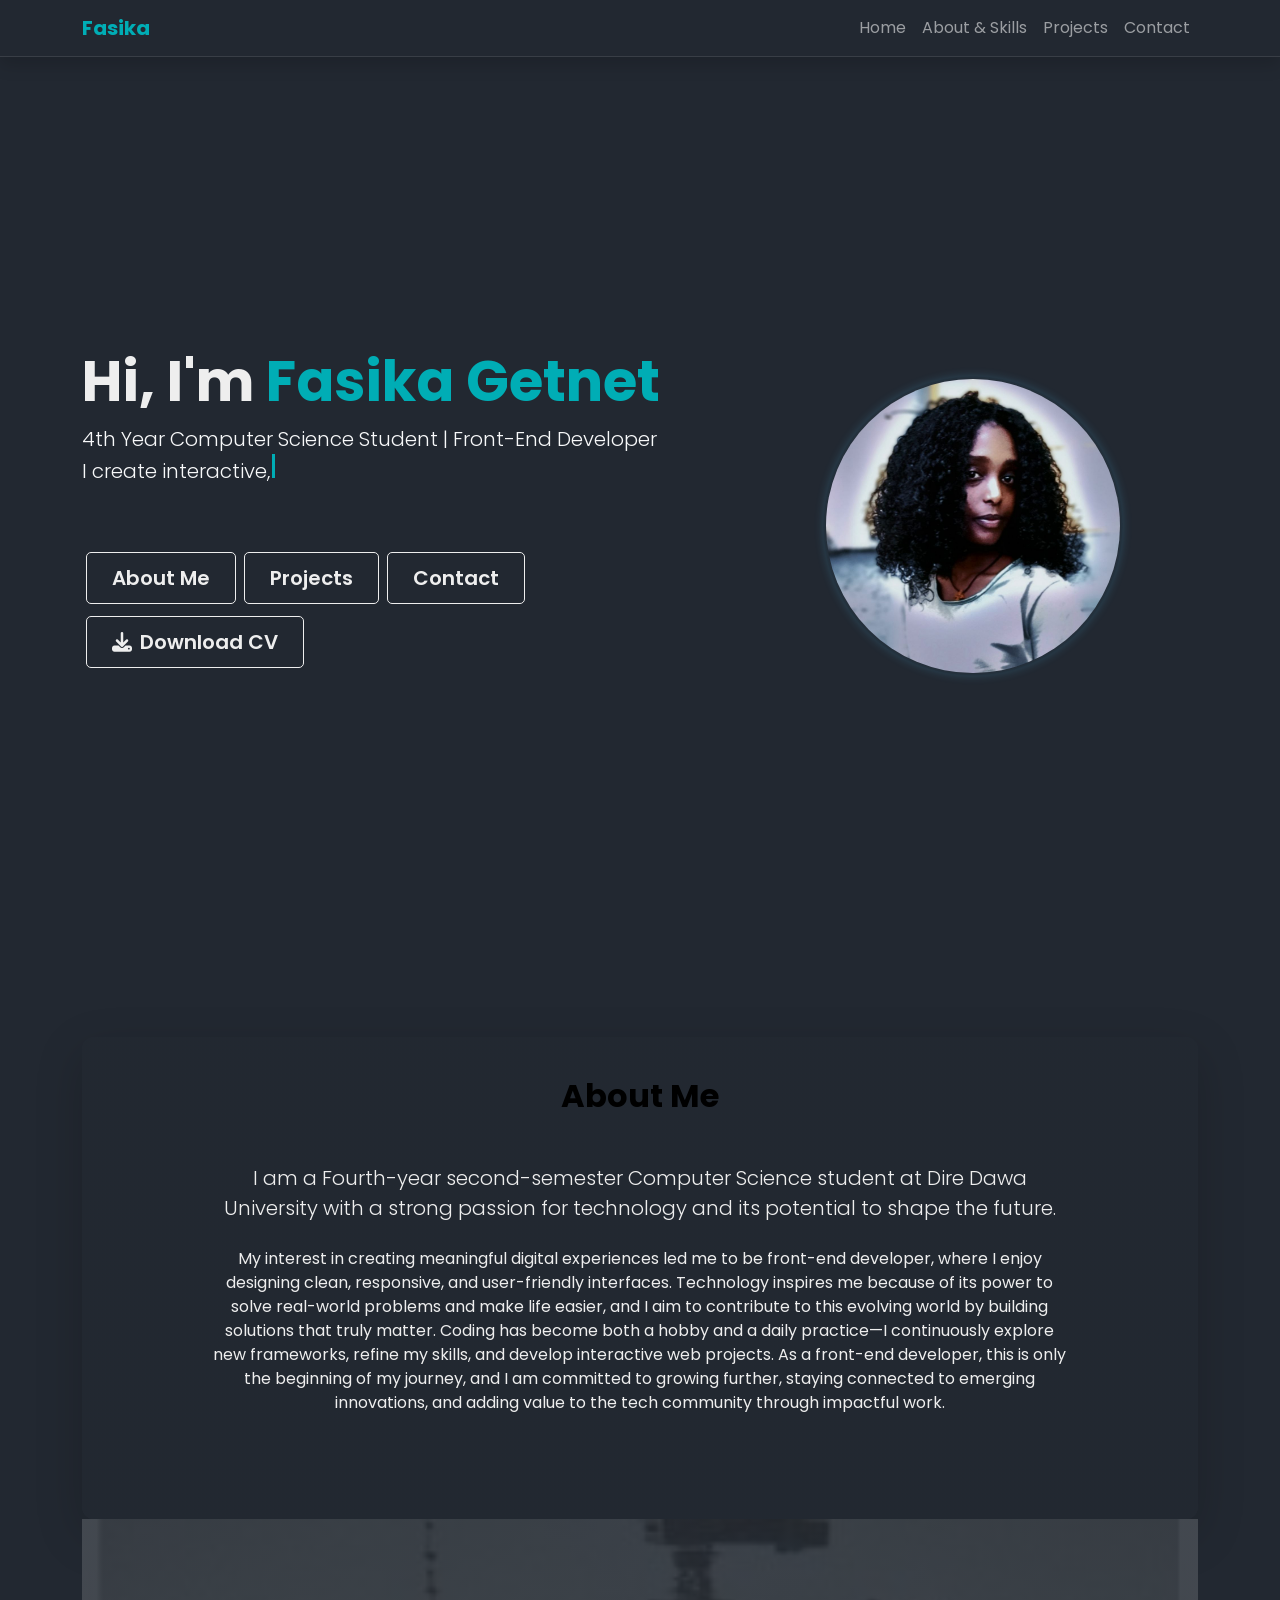
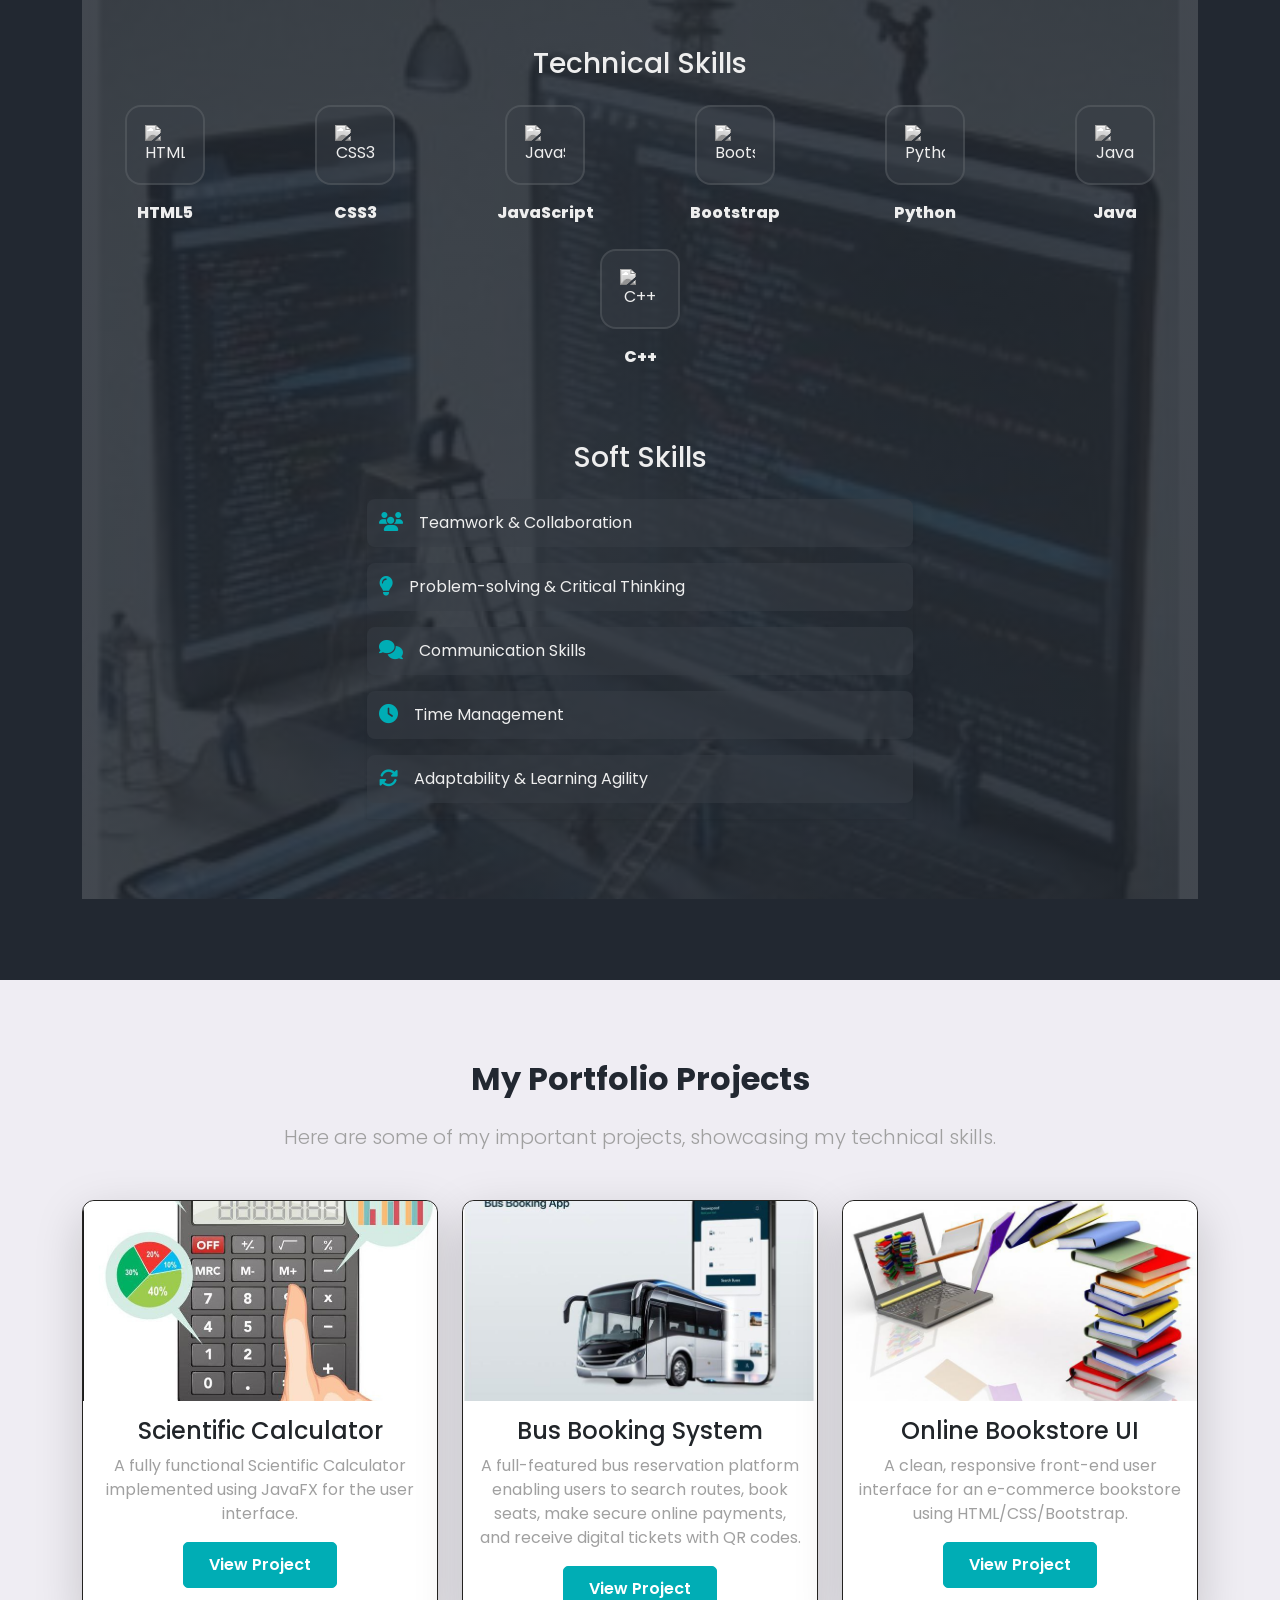
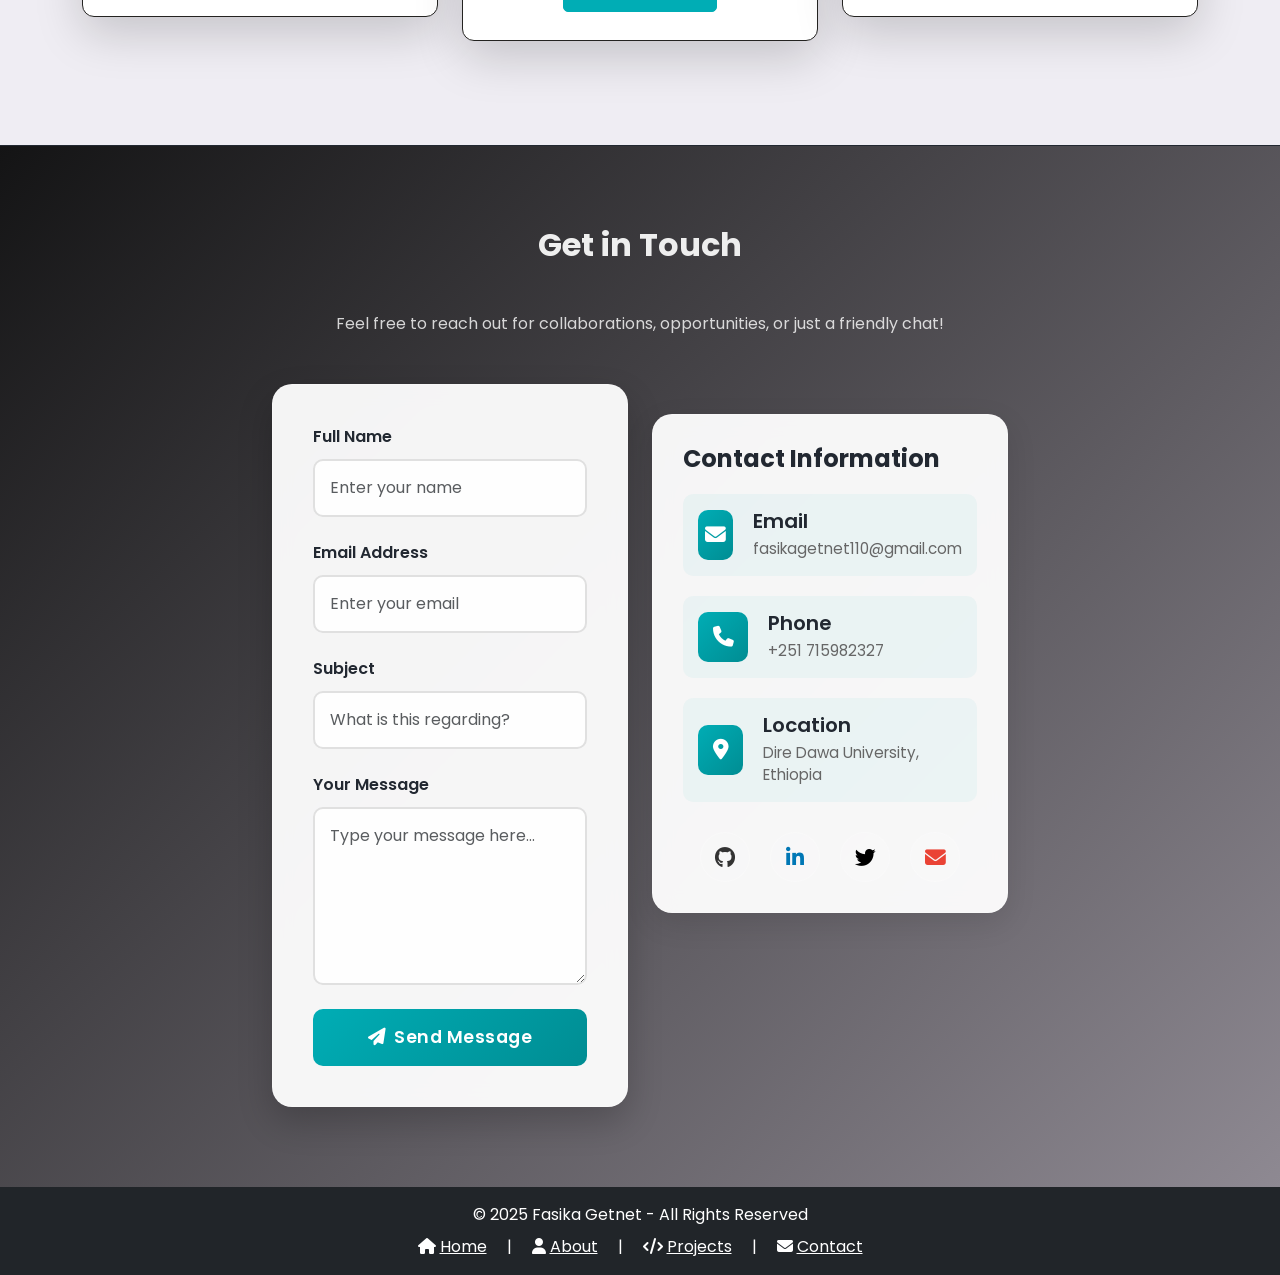
==== commit 66f8eace: "Update project link to Vercel deployment" ====
--- a/index.html
+++ b/index.html
@@ -219,7 +219,7 @@
                         <div class="card-body text-center">
                             <h4>Online Bookstore UI</h4>
                             <p class="text-muted">A clean, responsive front-end user interface for an e-commerce bookstore using HTML/CSS/Bootstrap.</p>
-                            <a href="index2.html" target="_blank" class="btn btn-primary btn-custom">View Project</a>
+                            <a href="https://vercel.com/my-portifolio1/book-nook/EHxjVU1GuXHAHePcYiNS4C3a8K4z" target="_blank" class="btn btn-primary btn-custom">View Project</a>
                         </div>
                     </div>
                 </div>
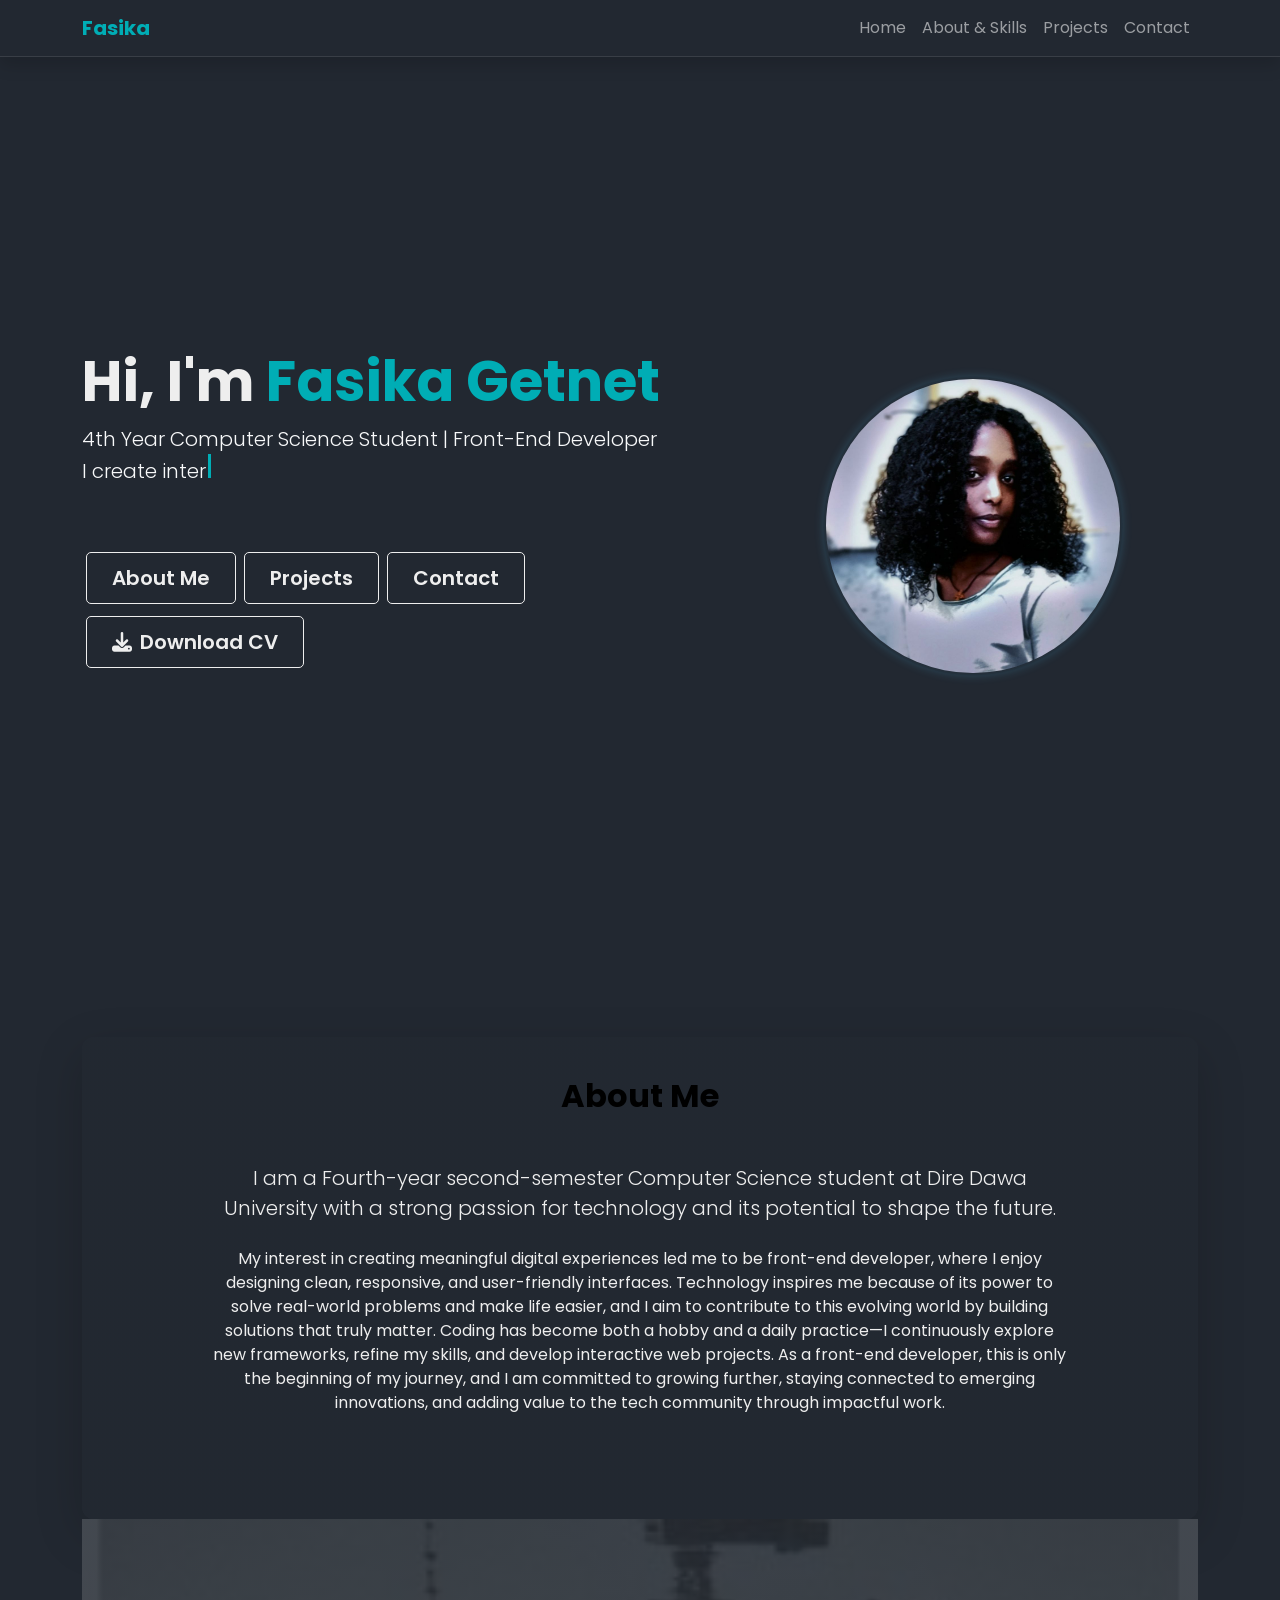
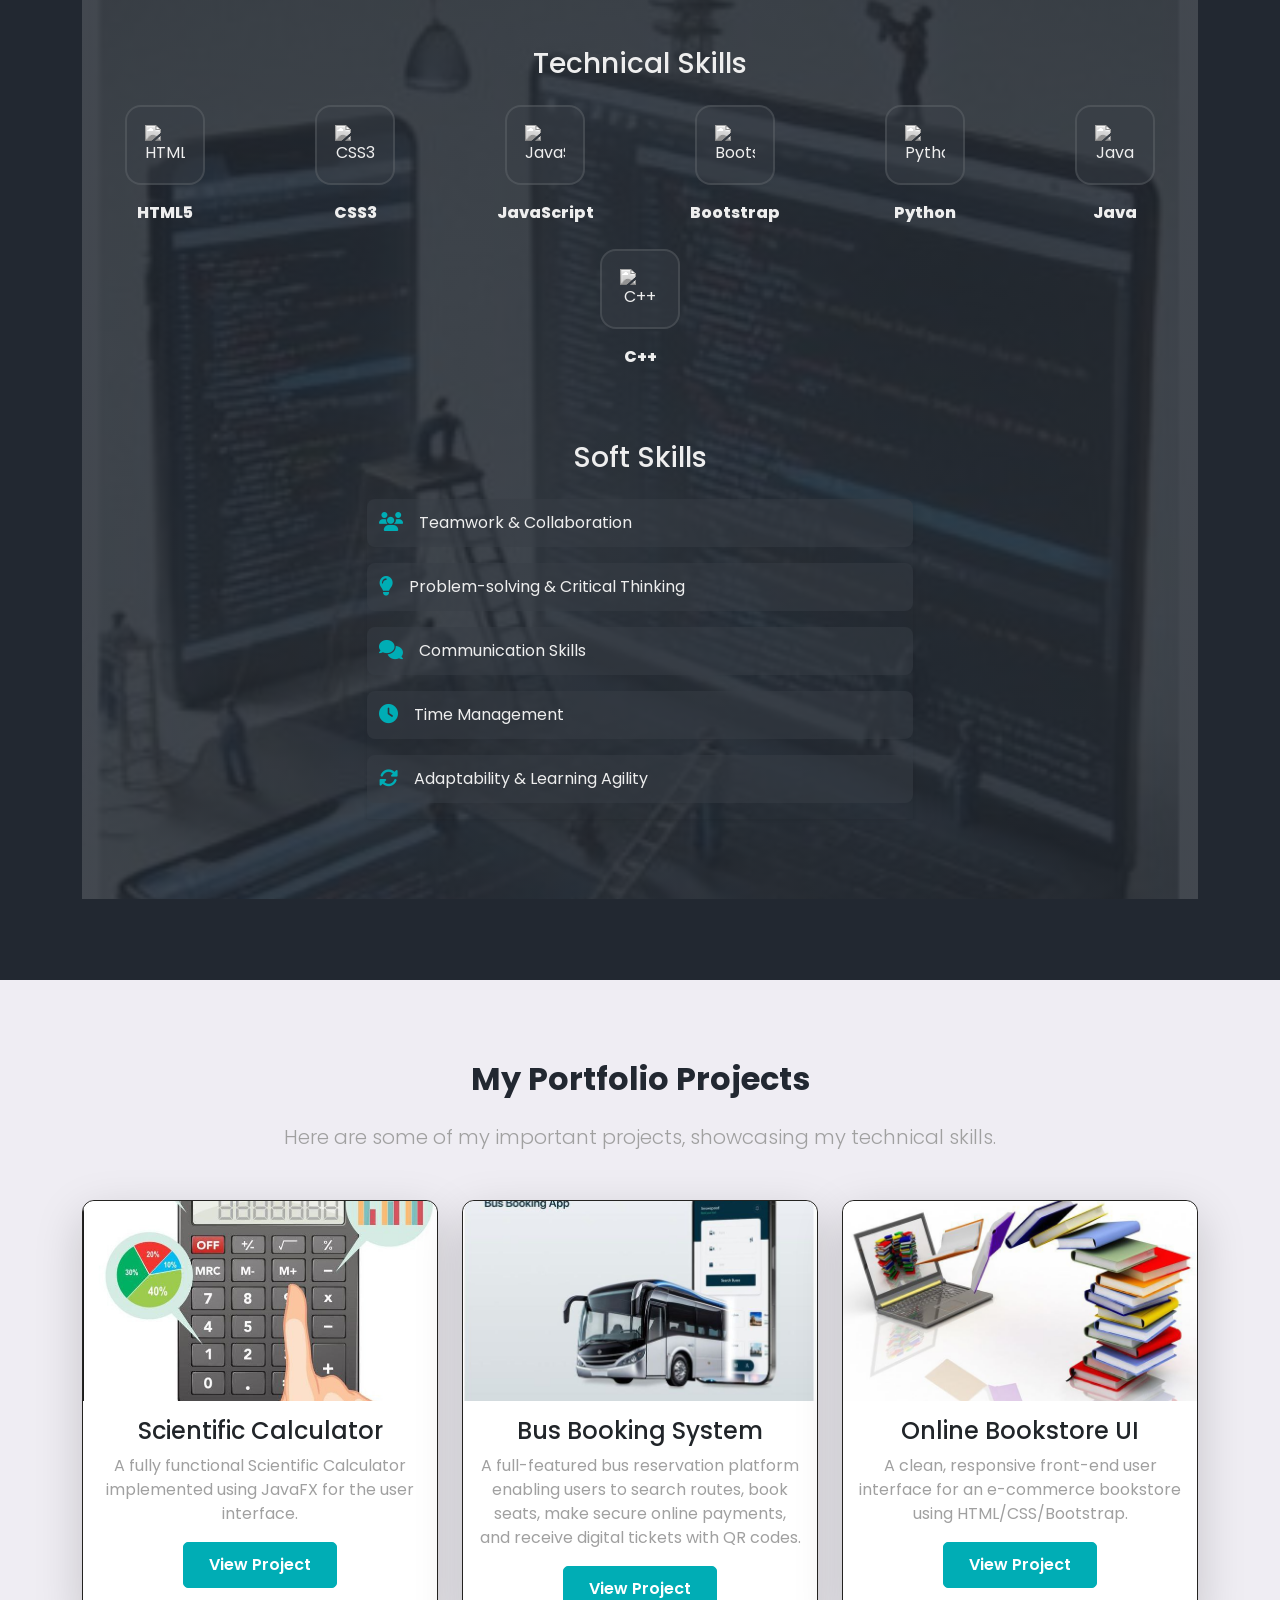
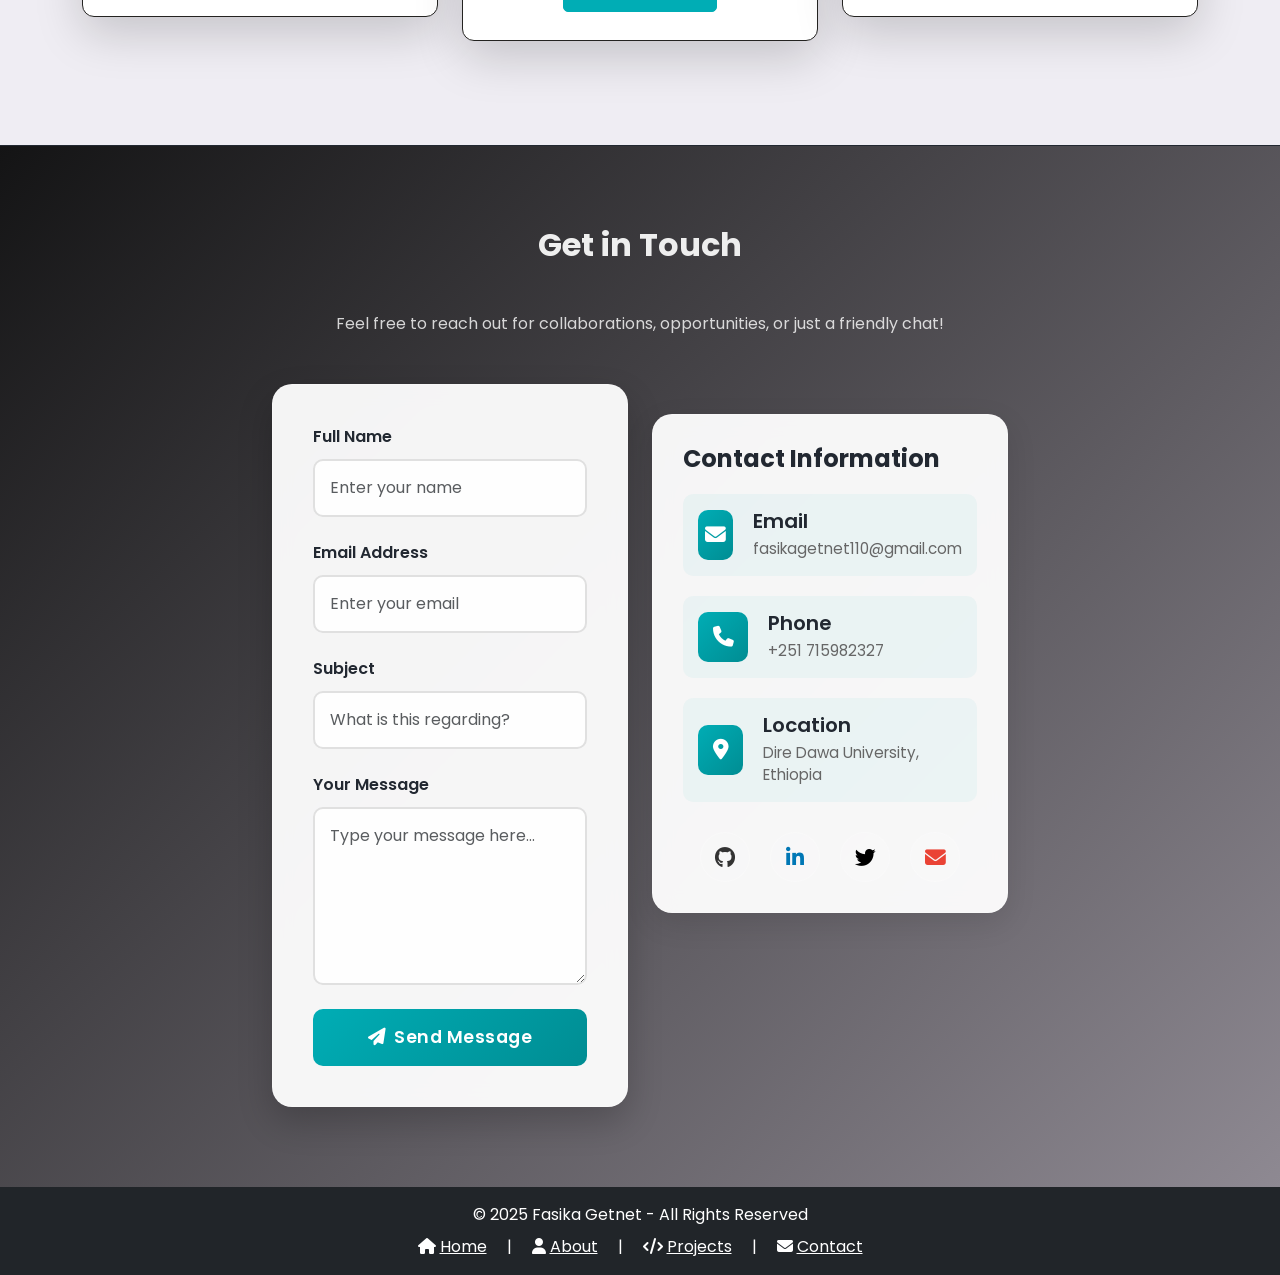
==== commit 7faaa6f1: "Update index.html" ====
--- a/index.html
+++ b/index.html
@@ -219,7 +219,7 @@
                         <div class="card-body text-center">
                             <h4>Online Bookstore UI</h4>
                             <p class="text-muted">A clean, responsive front-end user interface for an e-commerce bookstore using HTML/CSS/Bootstrap.</p>
-                            <a href="https://vercel.com/my-portifolio1/book-nook/EHxjVU1GuXHAHePcYiNS4C3a8K4z" target="_blank" class="btn btn-primary btn-custom">View Project</a>
+                            <a href="https://github.com/fafi919/bookNook.git" target="_blank" class="btn btn-primary btn-custom">View Project</a>
                         </div>
                     </div>
                 </div>
